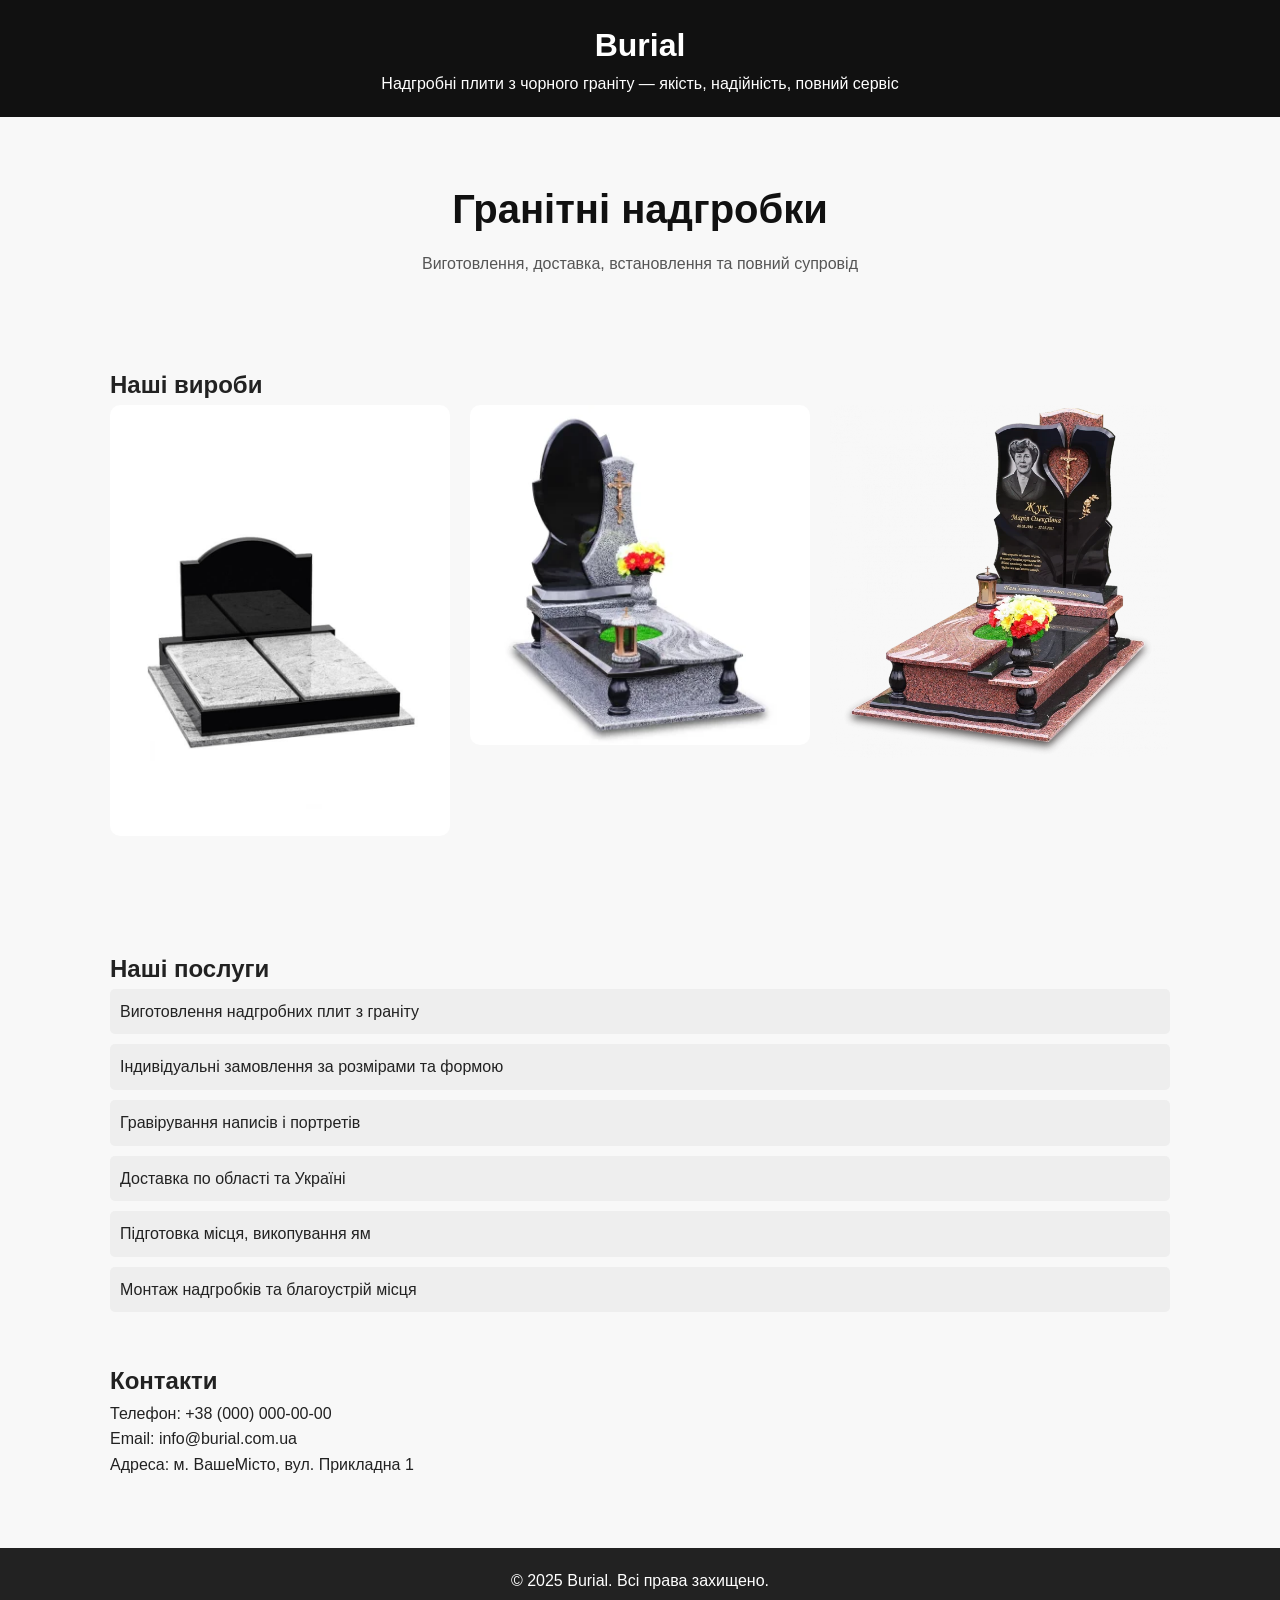
==== index.html @ 0626f4df "додано завантаження з Google Таблиці" ====
<!DOCTYPE html>
<html lang="uk">
<head>
  <meta charset="UTF-8" />
  <meta name="viewport" content="width=device-width, initial-scale=1.0" />
  <title>Burial — Надгробні плити з граніту</title>
  <link rel="stylesheet" href="/css/css.css">

</head>
<body>
  <header>
    <h1>Burial</h1>
    <p>Надгробні плити з чорного граніту — якість, надійність, повний сервіс</p>
  </header>

  <div class="container">
    <section class="hero">
      <h1>Гранітні надгробки</h1>
      <p>Виготовлення, доставка, встановлення та повний супровід</p>
    </section>

    <section class="gallery">
      <h2>Наші вироби</h2>
      <div class="gallery-grid">
        <img src="/img/dvoynoy.jpg" alt="Приклад плити">
        <img src="/img/S4.0.webp" alt="Приклад плити">
        <img src="/img/1212121.webp" alt="Приклад плити">
      </div>
      <section id="products" class="products-grid">
        <!-- Тут будуть товари з Google Таблиці -->
      </section>
    </section>

    <section class="services">
      <h2>Наші послуги</h2>
      <ul>
        <li>Виготовлення надгробних плит з граніту</li>
        <li>Індивідуальні замовлення за розмірами та формою</li>
        <li>Гравірування написів і портретів</li>
        <li>Доставка по області та Україні</li>
        <li>Підготовка місця, викопування ям</li>
        <li>Монтаж надгробків та благоустрій місця</li>
      </ul>
    </section>

    <section class="contacts">
      <h2>Контакти</h2>
      <p>Телефон: +38 (000) 000-00-00</p>
      <p>Email: info@burial.com.ua</p>
      <p>Адреса: м. ВашеМісто, вул. Прикладна 1</p>
    </section>
  </div>

  <footer class="mme">
    <p>&copy; 2025 Burial. Всі права захищено.</p>
  </footer>
  <script>
    async function loadData() {
      const sheetID = '1gV-fUioKBhFGYrAdx-3VS70SioanYbb2dImmtlGDsmo';
      const sheetName = 'optim'; // name
      const url = `https://docs.google.com/spreadsheets/d/${sheetID}/gviz/tq?tqx=out:json&sheet=${sheetName}`;
  
      const response = await fetch(url);
      const text = await response.text();
      const json = JSON.parse(text.substring(47).slice(0, -2));
      const rows = json.table.rows;
  
      const container = document.getElementById('products');
      rows.forEach(row => {
        const name = row.c[0]?.v || '';
        const desc = row.c[1]?.v || '';
        const price = row.c[2]?.v || '';
        const img = row.c[3]?.v || '';
  
        const item = document.createElement('div');
        item.innerHTML = `
          <div class="product">
            <img src="${img}" alt="${name}" />
            <h3>${name}</h3>
            <p>${desc}</p>
            <strong>${price}</strong>
          </div>
        `;
        container.appendChild(item);
      });
    }
  
    window.addEventListener('DOMContentLoaded', loadData);
    const sheetID = '1gV-fUioKBhFGYrAdx-3VS70SioanYbb2dImmtlGDsmo';
  </script>
</body>
</html>
<!-- kn -->
<!-- https://docs.google.com/spreadsheets/d/1gV-fUioKBhFGYrAdx-3VS70SioanYbb2dImmtlGDsmo/edit?gid=0#gid=0 -->
---- css/css.css ----
* {
    margin: 0;
    padding: 0;
    box-sizing: border-box;
    font-family: Arial, sans-serif;
  }

  body {
    background-color: #f8f8f8;
    color: #222;
    line-height: 1.6;
    scroll-behavior: smooth;
  }

  header {
    background-color: #111;
    color: #fff;
    padding: 20px;
    text-align: center;
    transition: background-color 0.3s ease;
  }

  .container {
    max-width: 1100px;
    margin: auto;
    padding: 20px;
    animation: fadeIn 1.5s ease;
  }

  .hero {
    text-align: center;
    padding: 40px 20px;
  }

  .hero h1 {
    font-size: 2.5rem;
    color: #111;
    animation: fadeDown 1s ease-in-out;
  }

  .hero p {
    margin-top: 10px;
    color: #555;
    animation: fadeUp 1.5s ease-in-out;
  }

  .gallery, .services, .contacts {
    margin-top: 50px;
  }

  .gallery-grid {
    display: grid;
    grid-template-columns: repeat(auto-fit, minmax(250px, 1fr));
    gap: 20px;
  }

  .gallery-grid img {
    width: 100%;
    border-radius: 10px;
    transition: transform 0.3s ease;
  }

  .gallery-grid img:hover {
    transform: scale(1.05);
  }

  .services ul {
    list-style: none;
    padding: 0;
  }

  .services li {
    margin-bottom: 10px;
    background: #eee;
    padding: 10px;
    border-radius: 5px;
    transition: background 0.3s;
  }

  .services li:hover {
    background: #ddd;
  }

  footer {
    background: #222;
    color: #fff;
    text-align: center;
    padding: 20px;
    margin-top: 50px;
  }

  @media (max-width: 600px) {
    .hero h1 {
      font-size: 1.8rem;
    }
  }

  @keyframes fadeIn {
    from {opacity: 0; transform: translateY(20px);}
    to {opacity: 1; transform: translateY(0);}
  }

  @keyframes fadeUp {
    from {opacity: 0; transform: translateY(30px);}
    to {opacity: 1; transform: translateY(0);}
  }

  @keyframes fadeDown {
    from {opacity: 0; transform: translateY(-30px);}
    to {opacity: 1; transform: translateY(0);}
  }
  /* oishewv */
  .products-grid {
    display: grid;
    grid-template-columns: repeat(auto-fit, minmax(250px, 1fr));
    gap: 1.5rem;
    padding: 2rem;
  }
  
  .product {
    background: #fff;
    border-radius: 10px;
    box-shadow: 0 4px 12px rgba(0,0,0,0.1);
    padding: 1rem;
    text-align: center;
  }
  
  .product img {
    max-width: 100%;
    border-radius: 6px;
  }
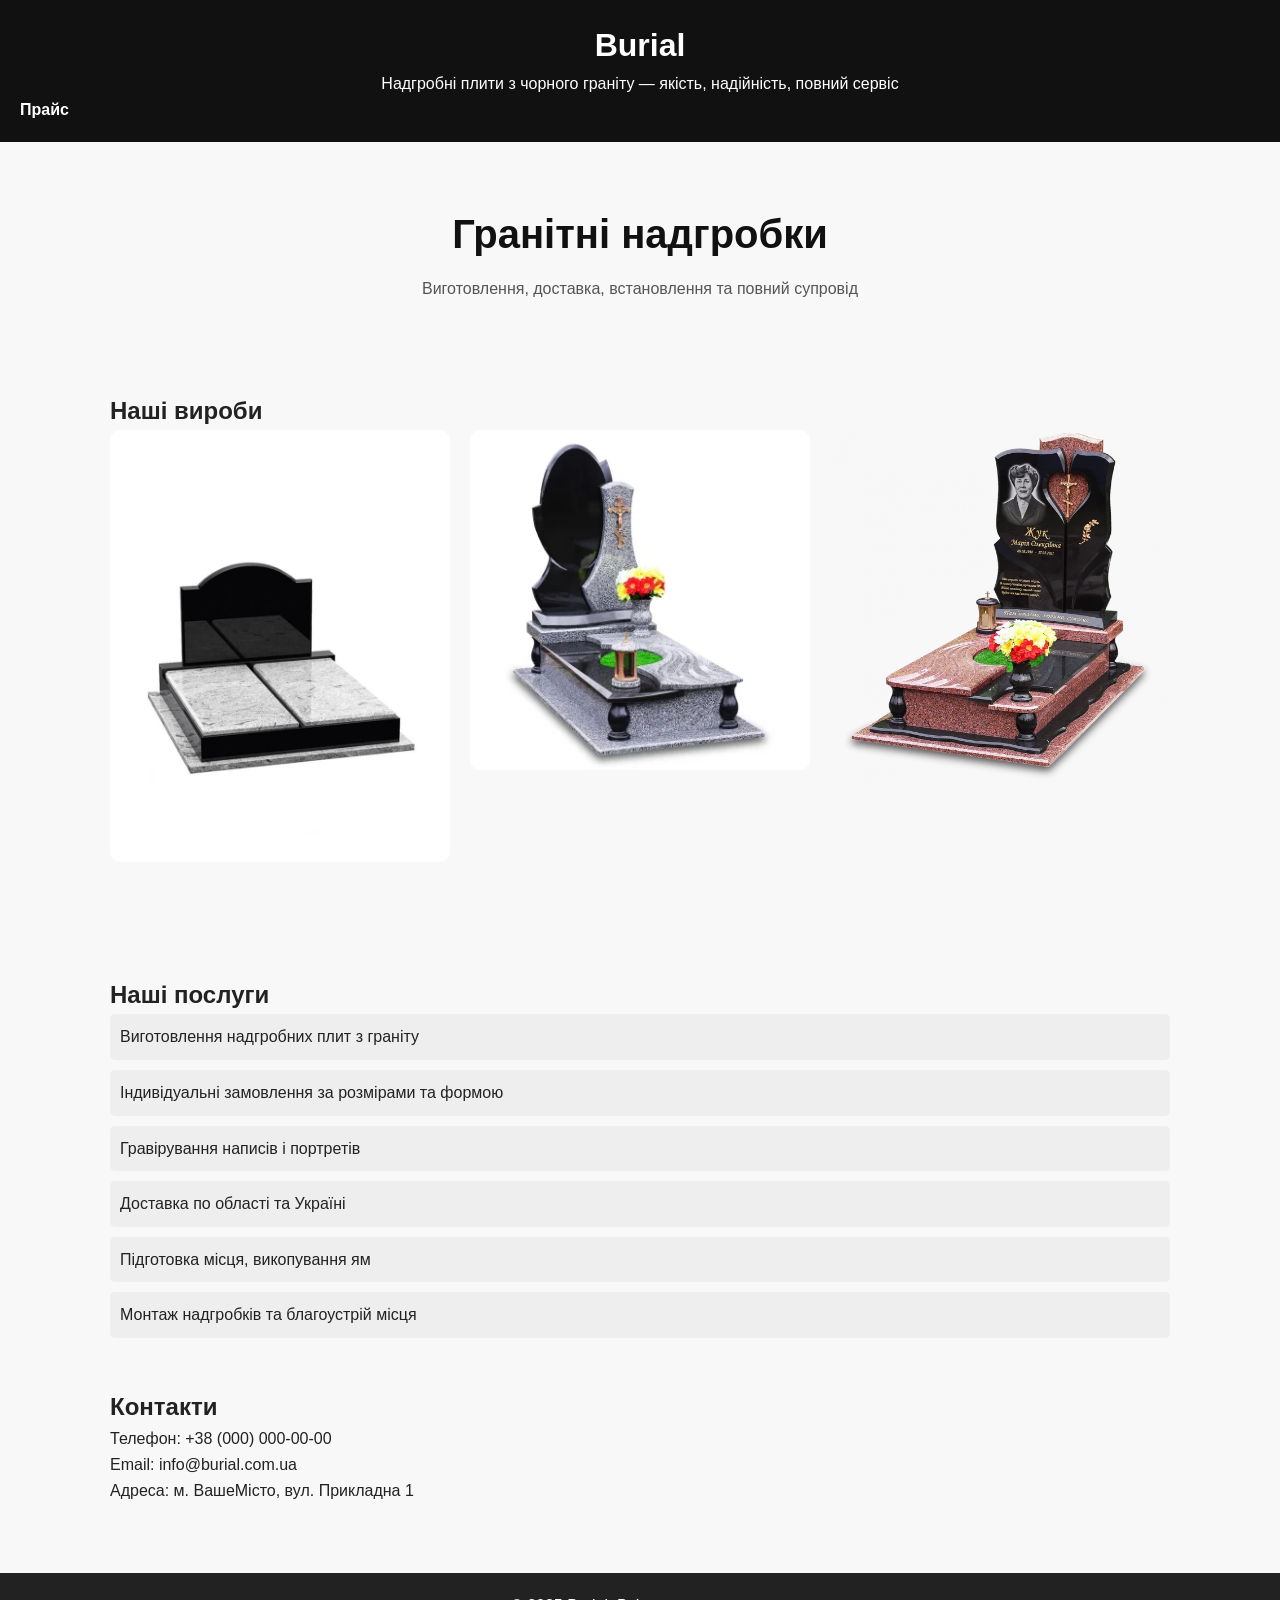
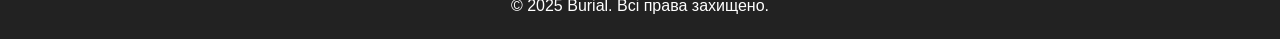
==== commit ff45a26a: "Фікс стилю для десктопу + покращення меню" ====
--- a/index.html
+++ b/index.html
@@ -11,6 +11,13 @@
   <header>
     <h1>Burial</h1>
     <p>Надгробні плити з чорного граніту — якість, надійність, повний сервіс</p>
+    <nav class="nav">
+      <div class="menu-toggle" id="menu-toggle">&#9776;</div> <!-- Бургер ☰ -->
+      <ul class="nav-list" id="nav-list">
+        <li><a href="#products">Прайс</a></li>
+        <!-- Можна додавати інші пункти тут -->
+      </ul>
+    </nav>
   </header>
 
   <div class="container">
@@ -26,9 +33,12 @@
         <img src="/img/S4.0.webp" alt="Приклад плити">
         <img src="/img/1212121.webp" alt="Приклад плити">
       </div>
-      <section id="products" class="products-grid">
-        <!-- Тут будуть товари з Google Таблиці -->
-      </section>
+      <!-- <section id="products" class="products-grid">
+       
+      </section> -->
+    </section>
+    <section id="products" class="products-grid">
+      <!-- Тут товари з Google Таблиці -->
     </section>
 
     <section class="services">
@@ -54,40 +64,8 @@
   <footer class="mme">
     <p>&copy; 2025 Burial. Всі права захищено.</p>
   </footer>
-  <script>
-    async function loadData() {
-      const sheetID = '1gV-fUioKBhFGYrAdx-3VS70SioanYbb2dImmtlGDsmo';
-      const sheetName = 'optim'; // name
-      const url = `https://docs.google.com/spreadsheets/d/${sheetID}/gviz/tq?tqx=out:json&sheet=${sheetName}`;
-  
-      const response = await fetch(url);
-      const text = await response.text();
-      const json = JSON.parse(text.substring(47).slice(0, -2));
-      const rows = json.table.rows;
-  
-      const container = document.getElementById('products');
-      rows.forEach(row => {
-        const name = row.c[0]?.v || '';
-        const desc = row.c[1]?.v || '';
-        const price = row.c[2]?.v || '';
-        const img = row.c[3]?.v || '';
-  
-        const item = document.createElement('div');
-        item.innerHTML = `
-          <div class="product">
-            <img src="${img}" alt="${name}" />
-            <h3>${name}</h3>
-            <p>${desc}</p>
-            <strong>${price}</strong>
-          </div>
-        `;
-        container.appendChild(item);
-      });
-    }
-  
-    window.addEventListener('DOMContentLoaded', loadData);
-    const sheetID = '1gV-fUioKBhFGYrAdx-3VS70SioanYbb2dImmtlGDsmo';
-  </script>
+  <script src="/js/data.js"></script>
+</body>
 </body>
 </html>
 <!-- kn -->
--- a/css/css.css
+++ b/css/css.css
@@ -128,4 +128,59 @@
   .product img {
     max-width: 100%;
     border-radius: 6px;
+  }
+  .product {
+    border: 1px solid #ccc;
+    padding: 10px;
+    margin: 10px;
+    text-align: center;
+  }
+  .product img {
+    max-width: 100%;
+    height: auto;
+  }
+  .nav {
+    position: relative;
+  }
+  
+  .menu-toggle {
+    display: none;
+    font-size: 28px;
+    cursor: pointer;
+  }
+  
+  .nav-list {
+    display: flex;
+    list-style: none;
+    gap: 15px;
+    padding-left: 0;
+  }
+  .nav-list li a {
+    text-decoration: none;
+    color: white; /* було black */
+    font-weight: bold;
+  }
+  .nav-list li a:hover {
+    color: #ddd;
+  }
+  /* Мобільна версія */
+  @media (max-width: 768px) {
+    .menu-toggle {
+      display: block;
+    }
+  
+    .nav-list {
+      display: none;
+      flex-direction: column;
+      position: absolute;
+      background: #fff;
+      top: 100%;
+      left: 0;
+      width: 100%;
+      box-shadow: 0px 4px 10px rgba(0,0,0,0.1);
+    }
+  
+    .nav-list.show {
+      display: flex;
+    }
   }
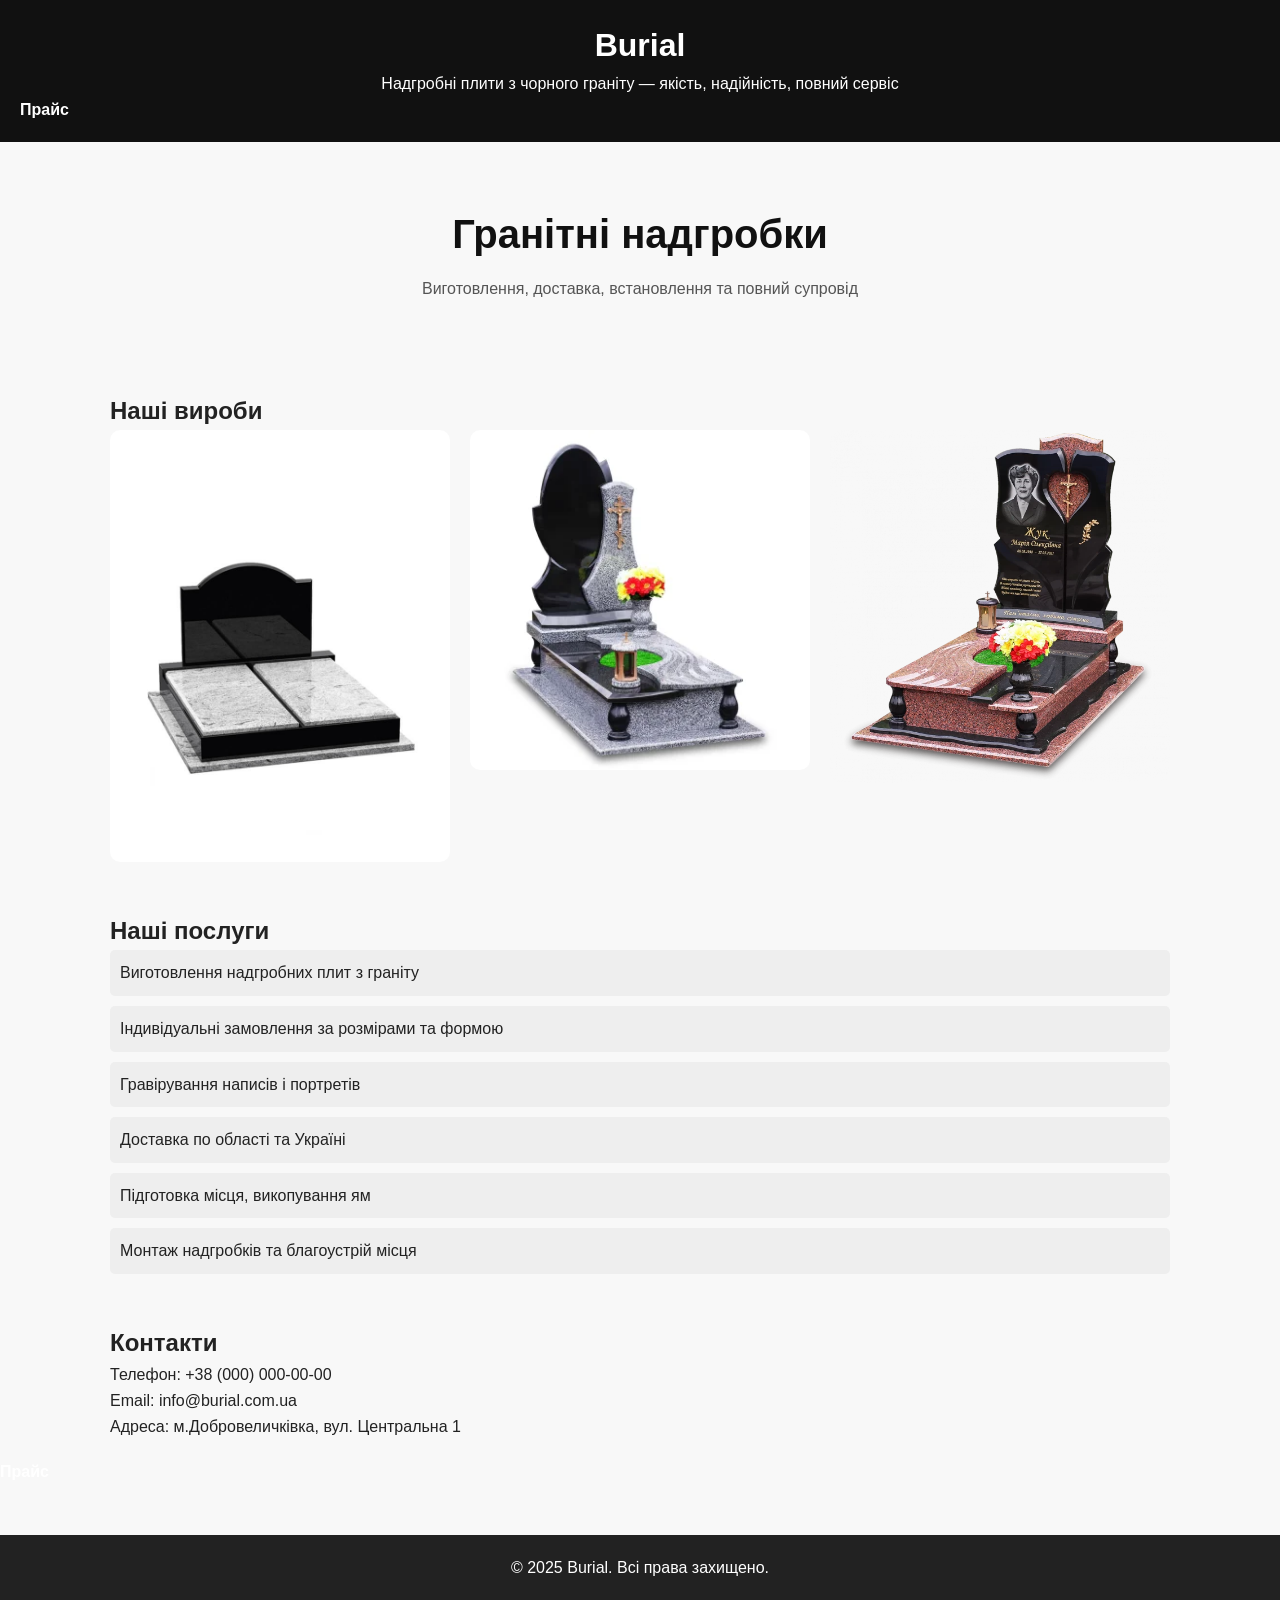
==== commit 9393edfd: "відновив записи + прибрав з головної сторінки модалку яка не мала там бути" ====
--- a/index.html
+++ b/index.html
@@ -12,11 +12,12 @@
     <h1>Burial</h1>
     <p>Надгробні плити з чорного граніту — якість, надійність, повний сервіс</p>
     <nav class="nav">
-      <div class="menu-toggle" id="menu-toggle">&#9776;</div> <!-- Бургер ☰ -->
       <ul class="nav-list" id="nav-list">
-        <li><a href="#products">Прайс</a></li>
-        <!-- Можна додавати інші пункти тут -->
+        <li class="desktop-only"><a href="#" id="open-price">Прайс</a></li>
+        <!-- <li class="mobile-only"><a href="#" id="open-price-mobile">Прайс</a></li> -->
+        <!-- інші пункти -->
       </ul>
+      <div class="menu-toggle" id="menu-toggle">&#9776;</div>
     </nav>
   </header>
 
@@ -33,13 +34,11 @@
         <img src="/img/S4.0.webp" alt="Приклад плити">
         <img src="/img/1212121.webp" alt="Приклад плити">
       </div>
-      <!-- <section id="products" class="products-grid">
-       
-      </section> -->
+      <!-- <section id="products" class="products-grid"> </section> -->
     </section>
-    <section id="products" class="products-grid">
+    <!-- <section id="products" class="products-grid">
       <!-- Тут товари з Google Таблиці -->
-    </section>
+    <!-- </section> -->
 
     <section class="services">
       <h2>Наші послуги</h2>
@@ -57,8 +56,36 @@
       <h2>Контакти</h2>
       <p>Телефон: +38 (000) 000-00-00</p>
       <p>Email: info@burial.com.ua</p>
-      <p>Адреса: м. ВашеМісто, вул. Прикладна 1</p>
+      <p>Адреса: м.Добровеличківка, вул. Центральна 1</p>
     </section>
+  </div>
+
+  <nav class="nav">
+    <ul class="nav-list" id="nav-list">
+      <li class="desktop-only"><a href="#" id="open-price">Прайс</a></li>
+      <!-- інші пункти -->
+    </ul>
+    <div class="menu-toggle" id="menu-toggle">&#9776;</div>
+  </nav>
+
+  <!-- Модалка для мобільного меню -->
+  <div id="mobile-menu-modal" class="modal">
+    <div class="modal-content">
+      <span class="close-modal" id="close-mobile-menu">&times;</span>
+      <ul class="mobile-menu-list">
+        <li><a href="#" id="mobile-menu-price">Прайс</a></li>
+        <li><a href="#" id="mobile-menu-location">Де ми знаходимося</a></li>
+      </ul>
+    </div>
+  </div>
+
+  <!-- Модалка для майбутніх цін -->
+  <div id="future-modal" class="modal">
+    <div class="modal-content">
+      <span class="close-modal" id="close-modal">&times;</span>
+      <h2>Актуальний прайс на 2025 рік</h2>
+      <div id="future-prices"></div>
+    </div>
   </div>
 
   <footer class="mme">
@@ -69,4 +96,5 @@
 </body>
 </html>
 <!-- kn -->
-<!-- https://docs.google.com/spreadsheets/d/1gV-fUioKBhFGYrAdx-3VS70SioanYbb2dImmtlGDsmo/edit?gid=0#gid=0 -->+ 
+<!-- https://docs.google.com/spre adsheets/d/1gV-fUioKBhFGYrAdx-3VS70SioanYbb2dImmtlGDsmo/edit?gid=0#gid=0 -->
--- a/css/css.css
+++ b/css/css.css
@@ -145,8 +145,19 @@
   
   .menu-toggle {
     display: none;
-    font-size: 28px;
+    font-size: 32px;
     cursor: pointer;
+    color: #222;
+    background: none;
+    border: none;
+    position: absolute;
+    left: 10px;
+    top: 10px;
+    z-index: 1100;
+    transition: color 0.3s;
+  }
+  .menu-toggle:hover {
+    color: #007bff;
   }
   
   .nav-list {
@@ -165,22 +176,48 @@
   }
   /* Мобільна версія */
   @media (max-width: 768px) {
-    .menu-toggle {
-      display: block;
-    }
-  
-    .nav-list {
-      display: none;
-      flex-direction: column;
-      position: absolute;
-      background: #fff;
-      top: 100%;
-      left: 0;
-      width: 100%;
-      box-shadow: 0px 4px 10px rgba(0,0,0,0.1);
-    }
-  
-    .nav-list.show {
-      display: flex;
-    }
-  }+    .menu-toggle { display: block; }
+    .desktop-only { display: none; }
+    .mobile-only { display: block; }
+  }
+  .modal {
+    display: none;
+    position: fixed;
+    z-index: 1000;
+    left: 0; top: 0;
+    width: 100vw; height: 100vh;
+    background: rgba(0,0,0,0.5);
+    justify-content: center;
+    align-items: center;
+  }
+  .modal.show {
+    display: flex !important;
+  }
+  .modal-content {
+    background: #fff;
+    padding: 2rem;
+    border-radius: 12px;
+    min-width: 300px;
+    max-width: 90vw;
+    box-shadow: 0 8px 32px rgba(0,0,0,0.2);
+    position: relative;
+    text-align: center;
+    margin: auto;
+  }
+  .close-modal {
+    position: absolute;
+    right: 1rem;
+    top: 1rem;
+    font-size: 2rem;
+    color: #888;
+    cursor: pointer;
+  }
+  .mobile-only { display: none; }
+@media (max-width: 768px) {
+  .mobile-only { display: block; }
+}
+.desktop-only { display: block; }
+
+@media (max-width: 768px) {
+  .desktop-only { display: none; }
+}
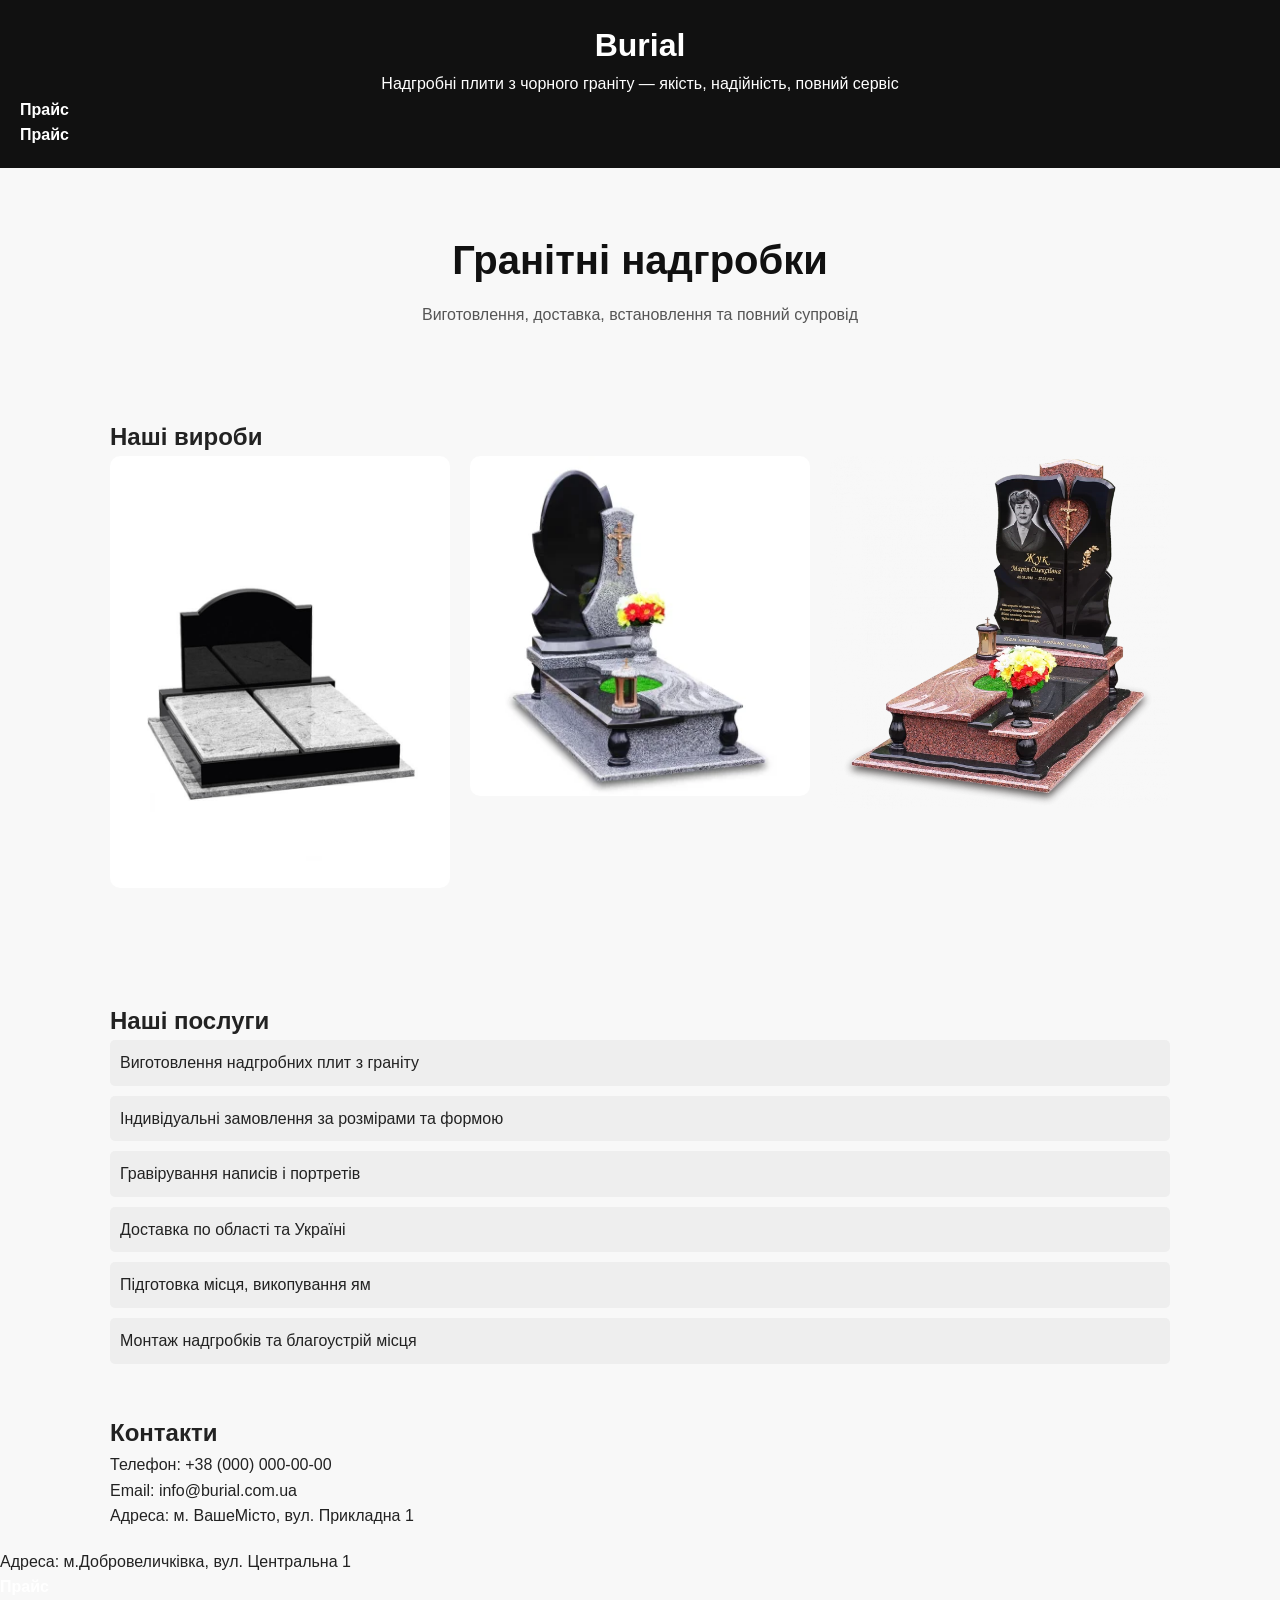
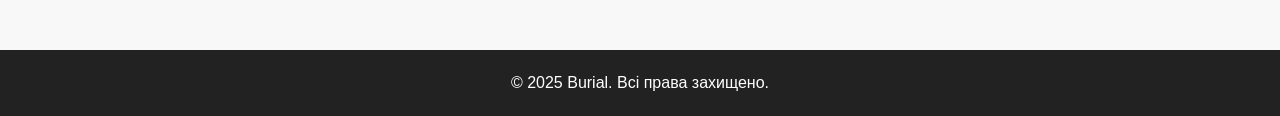
==== commit 748e1db4: "відновив данні і додав працюючу верхню вкладку" ====
--- a/index.html
+++ b/index.html
@@ -12,12 +12,20 @@
     <h1>Burial</h1>
     <p>Надгробні плити з чорного граніту — якість, надійність, повний сервіс</p>
     <nav class="nav">
+
+      <div class="menu-toggle" id="menu-toggle">&#9776;</div> <!-- Бургер ☰ -->
+      <ul class="nav-list" id="nav-list">
+        <li><a href="#products">Прайс</a></li>
+        <!-- Можна додавати інші пункти тут -->
+      </ul>
+
       <ul class="nav-list" id="nav-list">
         <li class="desktop-only"><a href="#" id="open-price">Прайс</a></li>
         <!-- <li class="mobile-only"><a href="#" id="open-price-mobile">Прайс</a></li> -->
         <!-- інші пункти -->
       </ul>
       <div class="menu-toggle" id="menu-toggle">&#9776;</div>
+
     </nav>
   </header>
 
@@ -34,11 +42,21 @@
         <img src="/img/S4.0.webp" alt="Приклад плити">
         <img src="/img/1212121.webp" alt="Приклад плити">
       </div>
+
+      <!-- <section id="products" class="products-grid">
+       
+      </section> -->
+    </section>
+    <section id="products" class="products-grid">
+      <!-- Тут товари з Google Таблиці -->
+    </section>
+
       <!-- <section id="products" class="products-grid"> </section> -->
     </section>
-    <!-- <section id="products" class="products-grid">
-      <!-- Тут товари з Google Таблиці -->
+    <!-- <section id="products" class="products-grid" -->
+     <!-- Тут товари з Google Таблиці -->
     <!-- </section> -->
+
 
     <section class="services">
       <h2>Наші послуги</h2>
@@ -56,6 +74,12 @@
       <h2>Контакти</h2>
       <p>Телефон: +38 (000) 000-00-00</p>
       <p>Email: info@burial.com.ua</p>
+
+      <p>Адреса: м. ВашеМісто, вул. Прикладна 1</p>
+    </section>
+  </div>
+
+
       <p>Адреса: м.Добровеличківка, вул. Центральна 1</p>
     </section>
   </div>
@@ -88,6 +112,7 @@
     </div>
   </div>
 
+
   <footer class="mme">
     <p>&copy; 2025 Burial. Всі права захищено.</p>
   </footer>
@@ -96,5 +121,43 @@
 </body>
 </html>
 <!-- kn -->
- 
-<!-- https://docs.google.com/spre adsheets/d/1gV-fUioKBhFGYrAdx-3VS70SioanYbb2dImmtlGDsmo/edit?gid=0#gid=0 -->+
+
+<!-- https://docs.google.com/spre adsheets/d/1gV-fUioKBhFGYrAdx-3VS70SioanYbb2dImmtlGDsmo/edit?gid=0#gid=0 -->
+
+
+
+
+
+
+
+
+
+
+
+
+
+
+
+
+
+
+
+
+
+
+
+
+
+
+
+
+
+
+
+
+
+
+
+
+
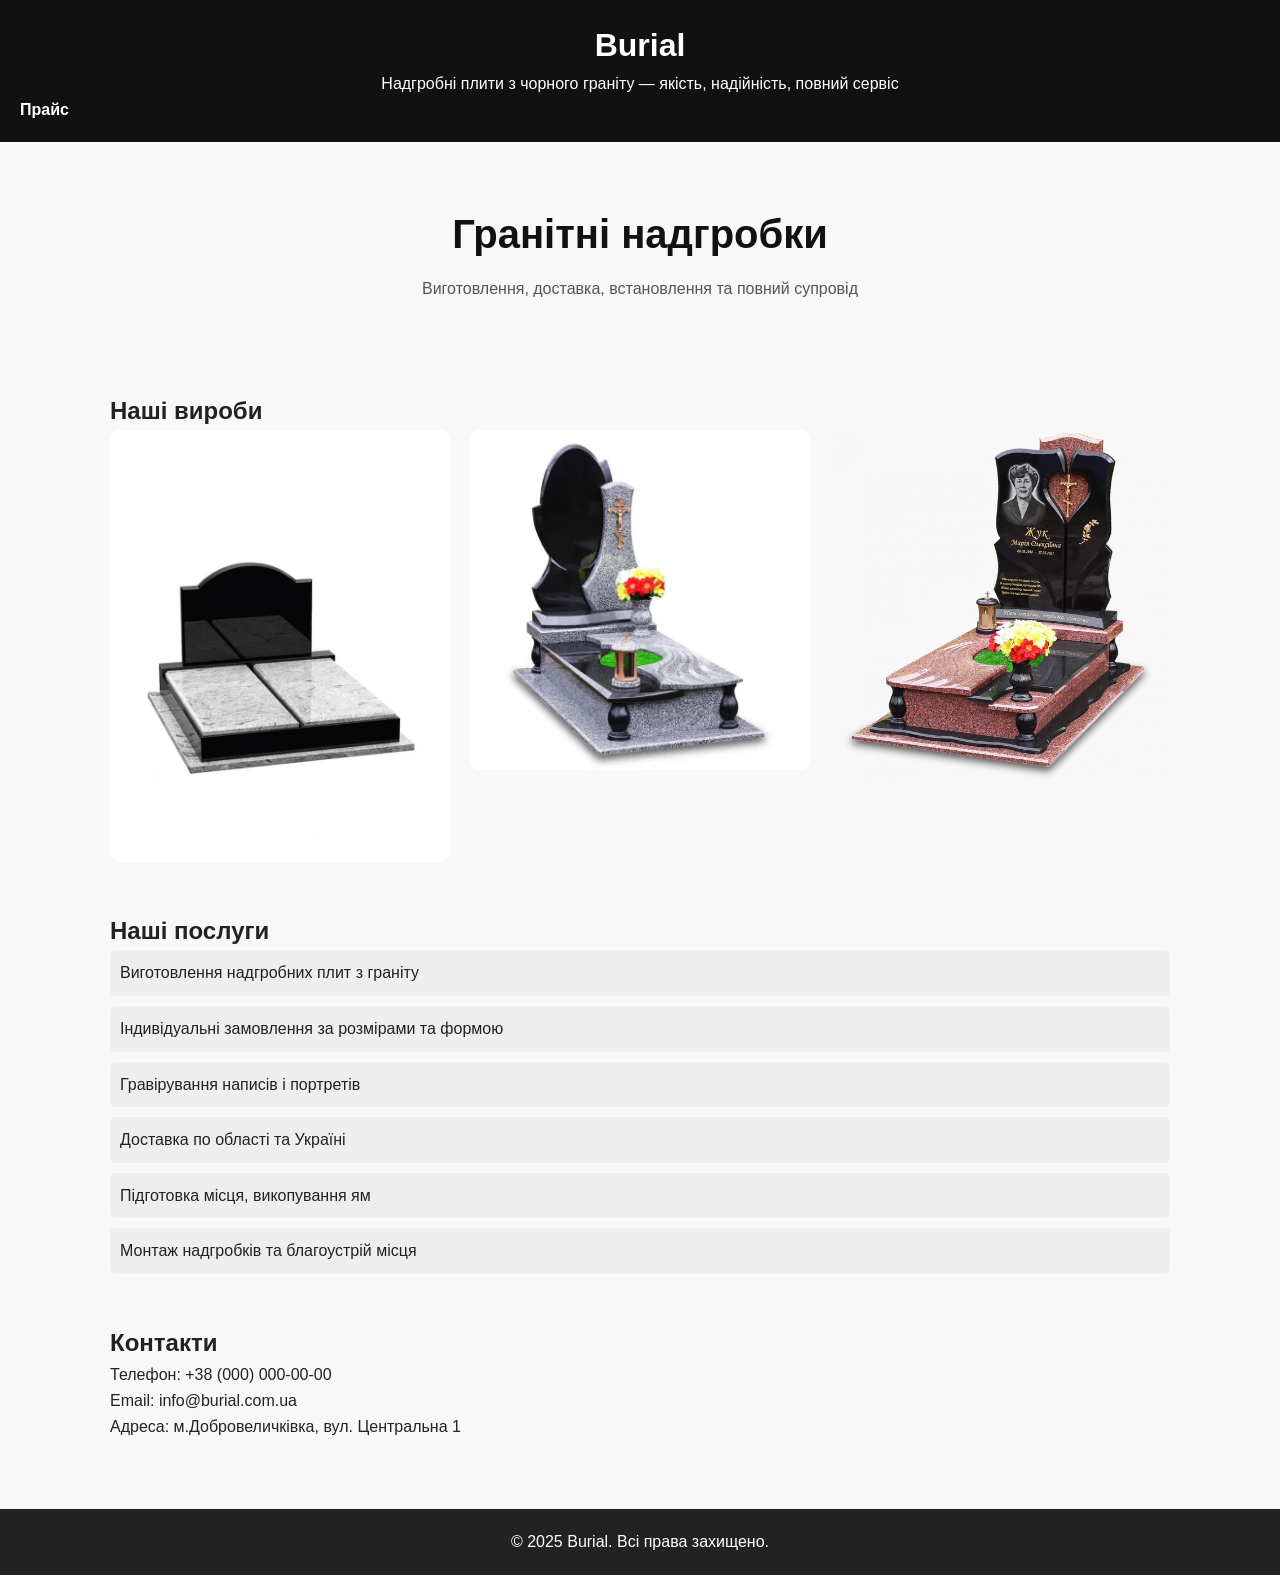
==== commit 25c24aff: "fix" ====
--- a/index.html
+++ b/index.html
@@ -5,27 +5,17 @@
   <meta name="viewport" content="width=device-width, initial-scale=1.0" />
   <title>Burial — Надгробні плити з граніту</title>
   <link rel="stylesheet" href="/css/css.css">
-
 </head>
 <body>
   <header>
     <h1>Burial</h1>
     <p>Надгробні плити з чорного граніту — якість, надійність, повний сервіс</p>
     <nav class="nav">
-
-      <div class="menu-toggle" id="menu-toggle">&#9776;</div> <!-- Бургер ☰ -->
-      <ul class="nav-list" id="nav-list">
-        <li><a href="#products">Прайс</a></li>
-        <!-- Можна додавати інші пункти тут -->
-      </ul>
-
       <ul class="nav-list" id="nav-list">
         <li class="desktop-only"><a href="#" id="open-price">Прайс</a></li>
-        <!-- <li class="mobile-only"><a href="#" id="open-price-mobile">Прайс</a></li> -->
         <!-- інші пункти -->
       </ul>
       <div class="menu-toggle" id="menu-toggle">&#9776;</div>
-
     </nav>
   </header>
 
@@ -42,21 +32,7 @@
         <img src="/img/S4.0.webp" alt="Приклад плити">
         <img src="/img/1212121.webp" alt="Приклад плити">
       </div>
-
-      <!-- <section id="products" class="products-grid">
-       
-      </section> -->
     </section>
-    <section id="products" class="products-grid">
-      <!-- Тут товари з Google Таблиці -->
-    </section>
-
-      <!-- <section id="products" class="products-grid"> </section> -->
-    </section>
-    <!-- <section id="products" class="products-grid" -->
-     <!-- Тут товари з Google Таблиці -->
-    <!-- </section> -->
-
 
     <section class="services">
       <h2>Наші послуги</h2>
@@ -74,23 +50,9 @@
       <h2>Контакти</h2>
       <p>Телефон: +38 (000) 000-00-00</p>
       <p>Email: info@burial.com.ua</p>
-
-      <p>Адреса: м. ВашеМісто, вул. Прикладна 1</p>
-    </section>
-  </div>
-
-
       <p>Адреса: м.Добровеличківка, вул. Центральна 1</p>
     </section>
   </div>
-
-  <nav class="nav">
-    <ul class="nav-list" id="nav-list">
-      <li class="desktop-only"><a href="#" id="open-price">Прайс</a></li>
-      <!-- інші пункти -->
-    </ul>
-    <div class="menu-toggle" id="menu-toggle">&#9776;</div>
-  </nav>
 
   <!-- Модалка для мобільного меню -->
   <div id="mobile-menu-modal" class="modal">
@@ -112,18 +74,12 @@
     </div>
   </div>
 
-
   <footer class="mme">
     <p>&copy; 2025 Burial. Всі права захищено.</p>
   </footer>
   <script src="/js/data.js"></script>
 </body>
-</body>
 </html>
-<!-- kn -->
-
-
-<!-- https://docs.google.com/spre adsheets/d/1gV-fUioKBhFGYrAdx-3VS70SioanYbb2dImmtlGDsmo/edit?gid=0#gid=0 -->
 
 
 
@@ -157,7 +113,3 @@
 
 
 
-
-
-
-
